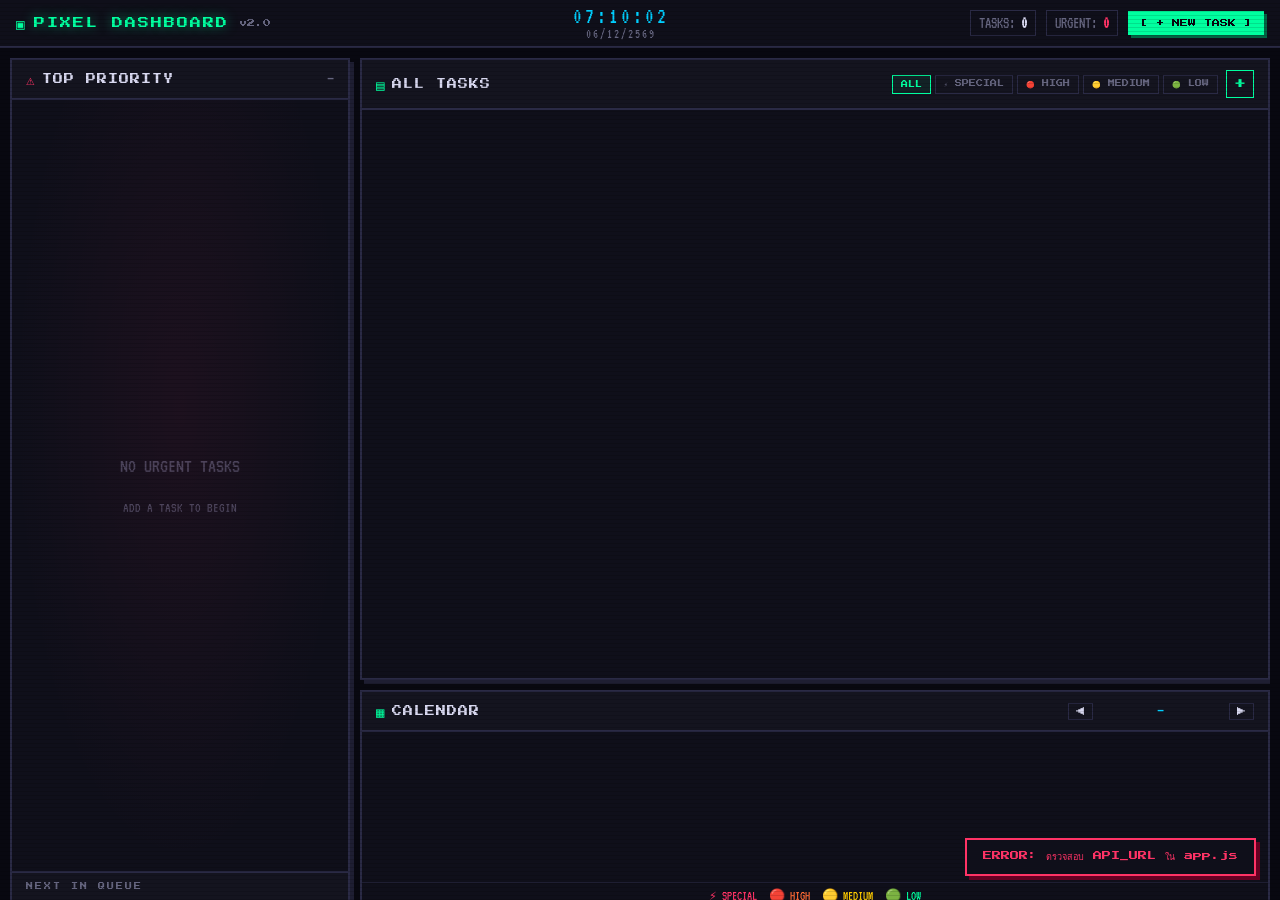
==== index.html @ 5d7b6722 "first commit" ====
<!DOCTYPE html>
<html lang="th">
<head>
  <meta charset="UTF-8"/>
  <meta name="viewport" content="width=device-width, initial-scale=1.0"/>
  <title>PIXEL DASHBOARD</title>
  <link rel="stylesheet" href="style.css"/>
  <link href="https://fonts.googleapis.com/css2?family=Press+Start+2P&family=VT323&display=swap" rel="stylesheet"/>
</head>
<body>

<div class="scanlines"></div>

<!-- ════ TOP BAR ════ -->
<header class="topbar">
  <div class="topbar-left">
    <span class="logo-icon">▣</span>
    <span class="logo-text">PIXEL DASHBOARD</span>
    <span class="logo-ver">v2.0</span>
  </div>
  <div class="topbar-center">
    <span id="clock">--:--:--</span>
    <span id="datestr">----/--/--</span>
  </div>
  <div class="topbar-right">
    <span class="stat-chip">TASKS: <b id="hdr-total">0</b></span>
    <span class="stat-chip urgent">URGENT: <b id="hdr-urgent">0</b></span>
    <button class="btn-add-top" onclick="openModal()">[ + NEW TASK ]</button>
  </div>
</header>

<!-- ════ DASHBOARD GRID ════ -->
<main class="dashboard">

  <!-- ── PANEL 1 : URGENT SPOTLIGHT (LEFT) ── -->
  <section class="panel panel-spotlight" id="panel-spotlight">
    <div class="panel-header">
      <span class="ph-icon blink-red">⚠</span>
      <span class="ph-title">TOP PRIORITY</span>
      <span class="ph-badge" id="sp-badge">—</span>
    </div>
    <div class="panel-body" id="spotlight-body">
      <div class="no-task-msg">NO URGENT TASKS<br><span>ADD A TASK TO BEGIN</span></div>
    </div>
    <div class="next-queue" id="next-queue">
      <div class="nq-label">NEXT IN QUEUE</div>
      <div id="nq-list"></div>
    </div>
  </section>

  <!-- ── RIGHT COLUMN ── -->
  <div class="right-col">

    <!-- ── PANEL 2 : ALL TASKS ── -->
    <section class="panel panel-tasklist" id="panel-tasklist">
      <div class="panel-header">
        <span class="ph-icon">▤</span>
        <span class="ph-title">ALL TASKS</span>
        <div class="ph-filters">
          <button class="flt active" data-f="all"     onclick="setFilter('all',this)">ALL</button>
          <button class="flt"        data-f="special" onclick="setFilter('special',this)">⚡ SPECIAL</button>
          <button class="flt"        data-f="high"    onclick="setFilter('high',this)">🔴 HIGH</button>
          <button class="flt"        data-f="medium"  onclick="setFilter('medium',this)">🟡 MEDIUM</button>
          <button class="flt"        data-f="low"     onclick="setFilter('low',this)">🟢 LOW</button>
        </div>
        <button class="btn-add-small" onclick="openModal()">+</button>
      </div>
      <div class="task-scroll" id="task-scroll">
        <ul id="task-list"></ul>
        <div class="empty-list" id="empty-list">░ NO TASKS FOUND ░</div>
      </div>
    </section>

    <!-- ── PANEL 3 : CALENDAR ── -->
    <section class="panel panel-calendar" id="panel-calendar">
      <div class="panel-header">
        <span class="ph-icon">▦</span>
        <span class="ph-title">CALENDAR</span>
        <div class="cal-nav">
          <button onclick="prevMonth()">◀</button>
          <span id="cal-title">—</span>
          <button onclick="nextMonth()">▶</button>
        </div>
      </div>
      <div class="cal-grid-wrap">
        <div class="cal-days-header" id="cal-days-header"></div>
        <div class="cal-grid" id="cal-grid"></div>
      </div>
      <div class="cal-legend">
        <span class="leg" data-p="special">⚡ SPECIAL</span>
        <span class="leg" data-p="high">🔴 HIGH</span>
        <span class="leg" data-p="medium">🟡 MEDIUM</span>
        <span class="leg" data-p="low">🟢 LOW</span>
      </div>
    </section>

  </div><!-- /right-col -->
</main>

<!-- ════ MODAL ════ -->
<div class="modal-overlay" id="modal-overlay" onclick="closeModal(event)">
  <div class="modal" id="modal">
    <div class="modal-header">
      <span id="modal-title-text">[ + NEW TASK ]</span>
      <button class="modal-close" onclick="closeModal()">✕</button>
    </div>
    <div class="modal-body">
      <label>TASK NAME</label>
      <input type="text" id="m-name" placeholder="ENTER TASK NAME..." maxlength="80"/>

      <label>DUE DATE</label>
      <input type="date" id="m-date"/>

      <label>PRIORITY</label>
      <div class="prio-group">
        <button class="prio-opt" data-p="low"     onclick="selectPrio(this)">🟢 ไม่ด่วน</button>
        <button class="prio-opt" data-p="medium"  onclick="selectPrio(this)">🟡 ด่วน</button>
        <button class="prio-opt active" data-p="high" onclick="selectPrio(this)">🔴 ด่วนมาก</button>
        <button class="prio-opt" data-p="special" onclick="selectPrio(this)">⚡ ด่วนพิเศษ</button>
      </div>

      <label>LABEL COLOR</label>
      <div class="color-group" id="color-group">
        <button class="col-opt active" data-c="#00ff9f" style="background:#00ff9f" onclick="selectColor(this)"></button>
        <button class="col-opt" data-c="#ff6b35" style="background:#ff6b35" onclick="selectColor(this)"></button>
        <button class="col-opt" data-c="#00cfff" style="background:#00cfff" onclick="selectColor(this)"></button>
        <button class="col-opt" data-c="#ff3366" style="background:#ff3366" onclick="selectColor(this)"></button>
        <button class="col-opt" data-c="#ffcc00" style="background:#ffcc00" onclick="selectColor(this)"></button>
        <button class="col-opt" data-c="#bf7fff" style="background:#bf7fff" onclick="selectColor(this)"></button>
        <button class="col-opt" data-c="#ff80b5" style="background:#ff80b5" onclick="selectColor(this)"></button>
        <button class="col-opt" data-c="#80ffea" style="background:#80ffea" onclick="selectColor(this)"></button>
      </div>

      <div class="modal-actions">
        <button class="btn-save" id="btn-save" onclick="saveTask()">[ SAVE ]</button>
        <button class="btn-delete" id="btn-delete" style="display:none" onclick="deleteTask()">[ DELETE ]</button>
        <button class="btn-cancel" onclick="closeModal()">[ CANCEL ]</button>
      </div>
    </div>
  </div>
</div>

<script src="app.js"></script>
</body>
</html>
---- style.css ----
/* ===========================
   PIXEL DASHBOARD — style.css
   =========================== */

:root {
  --bg:        #080810;
  --surface:   #0f0f1a;
  --surface2:  #14141f;
  --border:    #1e1e32;
  --border2:   #2a2a45;

  --accent:    #00ff9f;
  --accent2:   #00cfff;
  --danger:    #ff3366;
  --warn:      #ffcc00;

  --p-special: #ff3366;
  --p-high:    #ff6b35;
  --p-medium:  #ffcc00;
  --p-low:     #00ff9f;

  --text:      #d8d8f0;
  --muted:     #44445a;
  --muted2:    #666680;

  --pixel: "Press Start 2P", monospace;
  --mono:  "VT323", monospace;

  --panel-radius: 0px;
  --gap: 10px;
}

*, *::before, *::after { box-sizing: border-box; margin: 0; padding: 0; }

html, body {
  height: 100%;
  background: var(--bg);
  color: var(--text);
  font-family: var(--pixel);
  font-size: 10px;
  overflow: hidden;
}

/* ── SCANLINES ── */
.scanlines {
  pointer-events: none;
  position: fixed; inset: 0; z-index: 9999;
  background: repeating-linear-gradient(
    to bottom, transparent 0px, transparent 3px,
    rgba(0,0,0,0.12) 3px, rgba(0,0,0,0.12) 4px
  );
}

/* ── SCROLLBAR ── */
::-webkit-scrollbar { width: 6px; }
::-webkit-scrollbar-track { background: var(--surface); }
::-webkit-scrollbar-thumb { background: var(--border2); }
::-webkit-scrollbar-thumb:hover { background: var(--muted2); }

/* ════════════════════
   TOP BAR
════════════════════ */
.topbar {
  height: 48px;
  display: flex;
  align-items: center;
  justify-content: space-between;
  padding: 0 16px;
  border-bottom: 2px solid var(--border2);
  background: var(--surface);
  gap: 12px;
  position: relative;
  z-index: 10;
}

.topbar-left  { display: flex; align-items: center; gap: 10px; }
.topbar-center { display: flex; flex-direction: column; align-items: center; gap: 1px; }
.topbar-right { display: flex; align-items: center; gap: 10px; }

.logo-icon { color: var(--accent); font-size: 14px; }
.logo-text { font-size: 11px; color: var(--accent); text-shadow: 0 0 12px rgba(0,255,159,.5); letter-spacing: 2px; }
.logo-ver  { font-size: 8px; color: var(--muted2); }

#clock    { font-family: var(--mono); font-size: 22px; color: var(--accent2); letter-spacing: 3px; line-height: 1; }
#datestr  { font-family: var(--mono); font-size: 13px; color: var(--muted2); letter-spacing: 2px; }

.stat-chip { font-family: var(--mono); font-size: 16px; color: var(--muted2); padding: 4px 8px; border: 1px solid var(--border2); }
.stat-chip b { color: var(--text); }
.stat-chip.urgent b { color: var(--p-special); }

.btn-add-top {
  font-family: var(--pixel); font-size: 8px;
  padding: 8px 12px;
  background: var(--accent); color: var(--bg);
  border: none; cursor: pointer;
  box-shadow: 3px 3px 0 #006644;
  transition: transform .1s, box-shadow .1s;
}
.btn-add-top:hover  { transform: translate(-1px,-1px); box-shadow: 4px 4px 0 #006644; }
.btn-add-top:active { transform: translate(1px,1px);   box-shadow: 1px 1px 0 #006644; }

/* ════════════════════
   DASHBOARD GRID
════════════════════ */
.dashboard {
  display: grid;
  grid-template-columns: 340px 1fr;
  grid-template-rows: calc(100vh - 48px);
  gap: var(--gap);
  padding: var(--gap);
  height: calc(100vh - 48px);
  overflow: hidden;
}

.right-col {
  display: grid;
  grid-template-rows: 1fr 220px;
  gap: var(--gap);
  overflow: hidden;
  min-height: 0;
}

/* ════════════════════
   PANEL BASE
════════════════════ */
.panel {
  background: var(--surface);
  border: 2px solid var(--border2);
  box-shadow: 4px 4px 0 var(--border);
  display: flex;
  flex-direction: column;
  overflow: hidden;
  min-height: 0;
}

.panel-header {
  display: flex;
  align-items: center;
  gap: 8px;
  padding: 10px 14px;
  border-bottom: 2px solid var(--border2);
  background: var(--surface2);
  flex-shrink: 0;
  flex-wrap: wrap;
}

.ph-icon  { font-size: 14px; color: var(--accent); }
.ph-title { font-size: 10px; color: var(--text); letter-spacing: 1px; }
.ph-badge { font-family: var(--mono); font-size: 18px; color: var(--muted2); margin-left: auto; }

.ph-filters { display: flex; gap: 4px; margin-left: auto; flex-wrap: wrap; }
.flt {
  font-family: var(--pixel); font-size: 7px;
  padding: 4px 8px;
  background: transparent; border: 1px solid var(--border2);
  color: var(--muted2); cursor: pointer; transition: all .1s;
}
.flt:hover { color: var(--text); border-color: var(--muted2); }
.flt.active { border-color: var(--accent); color: var(--accent); background: rgba(0,255,159,.06); }

.btn-add-small {
  font-family: var(--pixel); font-size: 12px;
  width: 28px; height: 28px;
  background: var(--surface2); border: 1px solid var(--accent);
  color: var(--accent); cursor: pointer; transition: all .1s;
  flex-shrink: 0;
}
.btn-add-small:hover { background: var(--accent); color: var(--bg); }

.panel-body { flex: 1; overflow: hidden; display: flex; flex-direction: column; }

/* ════════════════════
   PANEL 1 — SPOTLIGHT
════════════════════ */
.panel-spotlight { justify-content: space-between; }

.panel-spotlight .panel-header .ph-icon { color: var(--p-special); }

#spotlight-body {
  flex: 1;
  padding: 20px 18px;
  display: flex;
  flex-direction: column;
  justify-content: center;
  overflow: hidden;
  position: relative;
}

/* bg glow */
#spotlight-body::before {
  content: '';
  position: absolute; inset: 0;
  background: radial-gradient(ellipse at 50% 40%, rgba(255,51,102,.06) 0%, transparent 70%);
  pointer-events: none;
}

.sp-priority-tag {
  font-size: 8px;
  padding: 4px 10px;
  border: 1px solid;
  display: inline-block;
  margin-bottom: 12px;
  letter-spacing: 2px;
}

.sp-name {
  font-family: var(--mono);
  font-size: clamp(22px, 3vw, 32px);
  color: var(--text);
  line-height: 1.4;
  margin-bottom: 16px;
  word-break: break-word;
}

.sp-due {
  font-family: var(--mono);
  font-size: 18px;
  color: var(--muted2);
  margin-bottom: 20px;
}

.sp-due span { color: var(--warn); }

.sp-color-bar {
  height: 5px;
  width: 60px;
  margin-bottom: 20px;
}

.sp-actions { display: flex; gap: 8px; flex-wrap: wrap; }

.sp-btn {
  font-family: var(--pixel); font-size: 8px;
  padding: 8px 12px;
  background: transparent; cursor: pointer;
  transition: all .1s;
}
.sp-btn-done   { border: 1px solid var(--p-low);   color: var(--p-low);   }
.sp-btn-edit   { border: 1px solid var(--accent2);  color: var(--accent2); }
.sp-btn-done:hover  { background: rgba(0,255,159,.1);  }
.sp-btn-edit:hover  { background: rgba(0,207,255,.1);  }

.sp-done-stamp {
  font-size: 32px;
  color: var(--p-low);
  opacity: .3;
  position: absolute; right: 20px; bottom: 20px;
  pointer-events: none;
  letter-spacing: -2px;
}

/* next queue */
.next-queue {
  border-top: 2px solid var(--border2);
  padding: 10px 14px;
  background: var(--surface2);
  flex-shrink: 0;
  max-height: 160px;
  overflow-y: auto;
}
.nq-label { font-size: 7px; color: var(--muted2); letter-spacing: 2px; margin-bottom: 8px; }
.nq-item {
  display: flex; align-items: center; gap: 8px;
  padding: 5px 0;
  border-bottom: 1px solid var(--border);
  cursor: pointer;
}
.nq-item:hover .nq-name { color: var(--accent); }
.nq-dot  { width: 8px; height: 8px; flex-shrink: 0; }
.nq-name { font-family: var(--mono); font-size: 17px; flex: 1; color: var(--text); }
.nq-date { font-family: var(--mono); font-size: 14px; color: var(--muted2); }

.no-task-msg {
  font-family: var(--mono); font-size: 20px;
  color: var(--muted); text-align: center;
  line-height: 2;
}
.no-task-msg span { font-size: 14px; color: var(--muted); }

/* ════════════════════
   PANEL 2 — TASK LIST
════════════════════ */
.task-scroll {
  flex: 1; overflow-y: auto;
  padding: 8px 10px;
}

#task-list { list-style: none; display: flex; flex-direction: column; gap: 5px; }

.task-row {
  display: flex; align-items: center; gap: 8px;
  padding: 8px 10px;
  border: 1px solid var(--border2);
  background: var(--surface2);
  transition: transform .1s, box-shadow .1s;
  cursor: default;
  animation: rowIn .15s ease;
}
.task-row:hover { transform: translateX(2px); box-shadow: -2px 0 0 var(--accent); }
.task-row.done  { opacity: .45; }

.tr-color   { width: 4px; min-height: 28px; flex-shrink: 0; }
.tr-prio    { font-size: 7px; padding: 3px 5px; border: 1px solid; flex-shrink: 0; white-space: nowrap; }
.tr-name    { font-family: var(--mono); font-size: 18px; flex: 1; word-break: break-all; }
.task-row.done .tr-name { text-decoration: line-through; color: var(--muted); }
.tr-date    { font-family: var(--mono); font-size: 14px; color: var(--muted2); white-space: nowrap; }
.tr-overdue { color: var(--danger) !important; }
.tr-edit    { font-family: var(--pixel); font-size: 8px; padding: 4px 7px; background: transparent; border: 1px solid var(--border2); color: var(--muted2); cursor: pointer; flex-shrink: 0; }
.tr-edit:hover { border-color: var(--accent2); color: var(--accent2); }
.tr-check   { font-size: 14px; cursor: pointer; color: var(--muted); flex-shrink: 0; }
.tr-check:hover { color: var(--p-low); }
.task-row.done .tr-check { color: var(--p-low); }

.empty-list { font-family: var(--mono); font-size: 18px; color: var(--muted); text-align: center; padding: 30px; display: none; }

/* priority colors */
[data-p="special"] .tr-prio { color: var(--p-special); border-color: var(--p-special); }
[data-p="high"]    .tr-prio { color: var(--p-high);    border-color: var(--p-high);    }
[data-p="medium"]  .tr-prio { color: var(--p-medium);  border-color: var(--p-medium);  }
[data-p="low"]     .tr-prio { color: var(--p-low);     border-color: var(--p-low);     }

/* ════════════════════
   PANEL 3 — CALENDAR
════════════════════ */
.panel-calendar { flex-shrink: 0; }

.cal-nav { display: flex; align-items: center; gap: 8px; margin-left: auto; }
.cal-nav button { font-family: var(--pixel); font-size: 9px; background: transparent; border: 1px solid var(--border2); color: var(--text); padding: 3px 7px; cursor: pointer; transition: all .1s; }
.cal-nav button:hover { border-color: var(--accent); color: var(--accent); }
#cal-title { font-family: var(--mono); font-size: 18px; color: var(--accent2); letter-spacing: 2px; min-width: 120px; text-align: center; }

.cal-grid-wrap { flex: 1; display: flex; flex-direction: column; padding: 6px 8px; gap: 2px; overflow: hidden; }

.cal-days-header { display: grid; grid-template-columns: repeat(7,1fr); gap: 2px; margin-bottom: 2px; }
.cal-day-name { font-family: var(--mono); font-size: 13px; color: var(--muted2); text-align: center; padding: 2px 0; }

.cal-grid { display: grid; grid-template-columns: repeat(7,1fr); gap: 2px; flex: 1; }

.cal-cell {
  background: var(--surface2); border: 1px solid var(--border);
  display: flex; flex-direction: column; align-items: center;
  padding: 2px 1px;
  cursor: default;
  min-height: 0;
  overflow: hidden;
  position: relative;
  transition: border-color .1s;
}
.cal-cell:hover { border-color: var(--border2); }
.cal-cell.today { border-color: var(--accent2) !important; box-shadow: inset 0 0 6px rgba(0,207,255,.12); }
.cal-cell.other-month .cal-num { opacity: .25; }

.cal-num {
  font-family: var(--mono); font-size: 14px; color: var(--muted2);
  line-height: 1.2;
}
.cal-cell.today .cal-num { color: var(--accent2); }

.cal-dots { display: flex; flex-wrap: wrap; gap: 1px; justify-content: center; margin-top: 1px; }
.cal-dot  { width: 6px; height: 6px; flex-shrink: 0; }

.cal-legend {
  display: flex; gap: 12px; justify-content: center;
  padding: 5px 10px;
  border-top: 1px solid var(--border);
  flex-wrap: wrap;
}
.leg { font-family: var(--mono); font-size: 13px; color: var(--muted2); }
[data-p="special"] { color: var(--p-special); }
[data-p="high"]    { color: var(--p-high);    }
[data-p="medium"]  { color: var(--p-medium);  }
[data-p="low"]     { color: var(--p-low);     }

/* ════════════════════
   MODAL
════════════════════ */
.modal-overlay {
  display: none;
  position: fixed; inset: 0; z-index: 1000;
  background: rgba(0,0,0,.75);
  align-items: center; justify-content: center;
  backdrop-filter: blur(2px);
}
.modal-overlay.open { display: flex; }

.modal {
  background: var(--surface);
  border: 2px solid var(--accent);
  box-shadow: 6px 6px 0 rgba(0,255,159,.2);
  width: min(500px, 95vw);
  max-height: 90vh;
  overflow-y: auto;
  animation: modalIn .15s ease;
}

.modal-header {
  display: flex; align-items: center; justify-content: space-between;
  padding: 12px 16px;
  border-bottom: 2px solid var(--border2);
  background: var(--surface2);
  font-size: 10px; color: var(--accent);
}
.modal-close { font-family: var(--pixel); font-size: 10px; background: transparent; border: none; color: var(--muted2); cursor: pointer; padding: 2px 6px; }
.modal-close:hover { color: var(--danger); }

.modal-body { padding: 18px 16px; display: flex; flex-direction: column; gap: 12px; }

.modal-body label { font-size: 8px; color: var(--muted2); letter-spacing: 1px; }

.modal-body input[type="text"],
.modal-body input[type="date"] {
  font-family: var(--mono); font-size: 19px;
  padding: 9px 12px;
  background: var(--bg); color: var(--text);
  border: 2px solid var(--border2);
  outline: none; width: 100%;
  transition: border-color .15s;
}
.modal-body input:focus { border-color: var(--accent); }
.modal-body input[type="date"] { color-scheme: dark; }

.prio-group { display: grid; grid-template-columns: 1fr 1fr; gap: 6px; }
.prio-opt {
  font-family: var(--pixel); font-size: 8px;
  padding: 10px 8px;
  background: transparent; border: 2px solid var(--border2);
  color: var(--muted2); cursor: pointer; transition: all .1s;
  text-align: center;
}
.prio-opt:hover { border-color: var(--muted2); color: var(--text); }
.prio-opt.active[data-p="low"]     { border-color: var(--p-low);     color: var(--p-low);     background: rgba(0,255,159,.07);  }
.prio-opt.active[data-p="medium"]  { border-color: var(--p-medium);  color: var(--p-medium);  background: rgba(255,204,0,.07);  }
.prio-opt.active[data-p="high"]    { border-color: var(--p-high);    color: var(--p-high);    background: rgba(255,107,53,.07); }
.prio-opt.active[data-p="special"] { border-color: var(--p-special); color: var(--p-special); background: rgba(255,51,102,.07); }

.color-group { display: flex; gap: 8px; flex-wrap: wrap; }
.col-opt {
  width: 28px; height: 28px;
  border: 3px solid transparent; cursor: pointer;
  transition: transform .1s;
}
.col-opt:hover  { transform: scale(1.15); }
.col-opt.active { border-color: #fff; box-shadow: 0 0 0 2px rgba(255,255,255,.3); }

.modal-actions { display: flex; gap: 8px; margin-top: 4px; flex-wrap: wrap; }
.btn-save, .btn-delete, .btn-cancel {
  font-family: var(--pixel); font-size: 9px;
  padding: 10px 16px; cursor: pointer; border: 2px solid; transition: all .1s;
}
.btn-save   { background: var(--accent);  color: var(--bg);   border-color: var(--accent);  box-shadow: 3px 3px 0 #006644; }
.btn-save:hover   { transform: translate(-1px,-1px); box-shadow: 4px 4px 0 #006644; }
.btn-delete { background: transparent; color: var(--danger);  border-color: var(--danger);  }
.btn-delete:hover { background: rgba(255,51,102,.1); }
.btn-cancel { background: transparent; color: var(--muted2); border-color: var(--border2); }
.btn-cancel:hover { color: var(--text); border-color: var(--muted2); }

/* ── ANIMATIONS ── */
@keyframes blink { 0%,100%{opacity:1} 50%{opacity:0} }
.blink-red { animation: blinkRed 1s step-end infinite; color: var(--p-special); }
@keyframes blinkRed { 0%,100%{opacity:1} 50%{opacity:.2} }
@keyframes rowIn  { from{opacity:0;transform:translateX(-6px)} to{opacity:1;transform:translateX(0)} }
@keyframes modalIn{ from{opacity:0;transform:translateY(-12px)} to{opacity:1;transform:translateY(0)} }
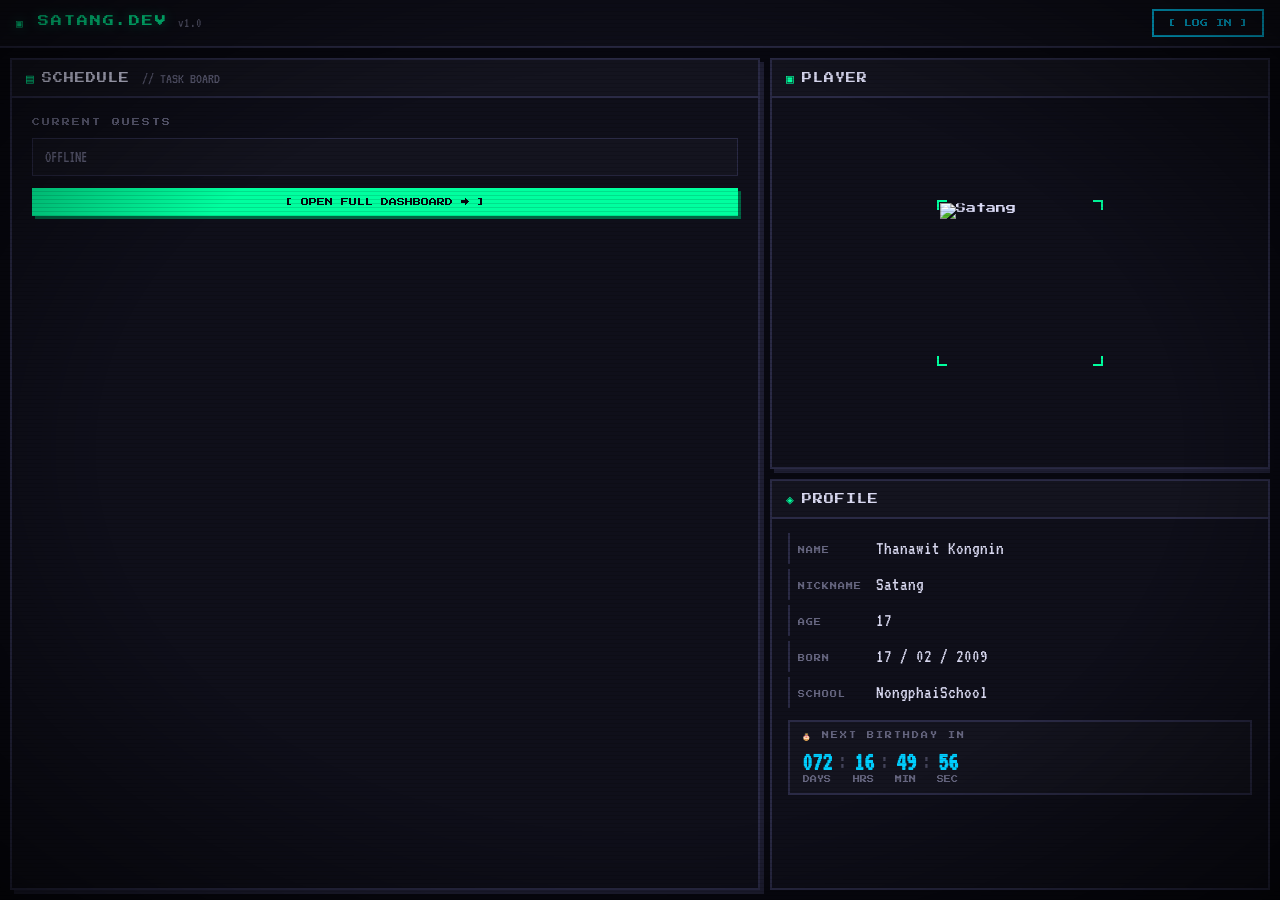
==== commit 6a159d97: "rename profile to index, add dashboard" ====
--- a/index.html
+++ b/index.html
@@ -1,145 +1,198 @@
 <!DOCTYPE html>
-<html lang="th">
+<html lang="en">
 <head>
   <meta charset="UTF-8"/>
   <meta name="viewport" content="width=device-width, initial-scale=1.0"/>
-  <title>PIXEL DASHBOARD</title>
-  <link rel="stylesheet" href="style.css"/>
+  <title>SATANG.DEV</title>
+  <link rel="stylesheet" href="profile.css"/>
   <link href="https://fonts.googleapis.com/css2?family=Press+Start+2P&family=VT323&display=swap" rel="stylesheet"/>
 </head>
 <body>
 
 <div class="scanlines"></div>
+<div class="crt-vignette"></div>
 
-<!-- ════ TOP BAR ════ -->
+<!-- ═══ TOP BAR ═══ -->
 <header class="topbar">
-  <div class="topbar-left">
-    <span class="logo-icon">▣</span>
-    <span class="logo-text">PIXEL DASHBOARD</span>
-    <span class="logo-ver">v2.0</span>
+  <div class="tb-left">
+    <span class="tb-logo">▣ SATANG.DEV</span>
+    <span class="tb-ver">v1.0</span>
   </div>
-  <div class="topbar-center">
-    <span id="clock">--:--:--</span>
-    <span id="datestr">----/--/--</span>
-  </div>
-  <div class="topbar-right">
-    <span class="stat-chip">TASKS: <b id="hdr-total">0</b></span>
-    <span class="stat-chip urgent">URGENT: <b id="hdr-urgent">0</b></span>
-    <button class="btn-add-top" onclick="openModal()">[ + NEW TASK ]</button>
+  <div class="tb-right">
+    <div id="login-area">
+      <button class="btn-login" onclick="openLogin()">[ LOG IN ]</button>
+    </div>
+    <div id="user-area" style="display:none">
+      <span class="logged-as">▶ ADMIN</span>
+      <button class="btn-logout" onclick="doLogout()">[ LOG OUT ]</button>
+    </div>
   </div>
 </header>
 
-<!-- ════ DASHBOARD GRID ════ -->
-<main class="dashboard">
+<!-- ═══ MAIN GRID ═══ -->
+<main class="grid">
 
-  <!-- ── PANEL 1 : URGENT SPOTLIGHT (LEFT) ── -->
-  <section class="panel panel-spotlight" id="panel-spotlight">
+  <!-- ── BOX 1 : SCHEDULE (LEFT) ── -->
+  <section class="panel box1" id="box1">
     <div class="panel-header">
-      <span class="ph-icon blink-red">⚠</span>
-      <span class="ph-title">TOP PRIORITY</span>
-      <span class="ph-badge" id="sp-badge">—</span>
+      <span class="ph-icon">▤</span>
+      <span class="ph-title">SCHEDULE</span>
+      <span class="ph-sub">// TASK BOARD</span>
     </div>
-    <div class="panel-body" id="spotlight-body">
-      <div class="no-task-msg">NO URGENT TASKS<br><span>ADD A TASK TO BEGIN</span></div>
-    </div>
-    <div class="next-queue" id="next-queue">
-      <div class="nq-label">NEXT IN QUEUE</div>
-      <div id="nq-list"></div>
+    <div class="schedule-body">
+      <div class="schedule-preview">
+        <div class="sp-label">CURRENT QUESTS</div>
+        <div class="sp-items" id="sp-items">
+          <div class="sp-item sp-loading">
+            <span class="blink">█</span> LOADING...
+          </div>
+        </div>
+        <a class="btn-goto" href="dashboard.html" target="_blank">
+          [ OPEN FULL DASHBOARD → ]
+        </a>
+      </div>
+      <!-- EDIT MODE -->
+      <div class="edit-schedule" id="edit-schedule" style="display:none">
+        <label>DASHBOARD URL</label>
+        <input type="text" id="dash-url" placeholder="https://..."/>
+        <button class="btn-save-field" onclick="saveField('dashUrl')">[ SAVE ]</button>
+      </div>
     </div>
   </section>
 
   <!-- ── RIGHT COLUMN ── -->
   <div class="right-col">
 
-    <!-- ── PANEL 2 : ALL TASKS ── -->
-    <section class="panel panel-tasklist" id="panel-tasklist">
+    <!-- ── BOX 2 : PROFILE PHOTO ── -->
+    <section class="panel box2" id="box2">
       <div class="panel-header">
-        <span class="ph-icon">▤</span>
-        <span class="ph-title">ALL TASKS</span>
-        <div class="ph-filters">
-          <button class="flt active" data-f="all"     onclick="setFilter('all',this)">ALL</button>
-          <button class="flt"        data-f="special" onclick="setFilter('special',this)">⚡ SPECIAL</button>
-          <button class="flt"        data-f="high"    onclick="setFilter('high',this)">🔴 HIGH</button>
-          <button class="flt"        data-f="medium"  onclick="setFilter('medium',this)">🟡 MEDIUM</button>
-          <button class="flt"        data-f="low"     onclick="setFilter('low',this)">🟢 LOW</button>
+        <span class="ph-icon">▣</span>
+        <span class="ph-title">PLAYER</span>
+        <button class="btn-edit-panel" id="btn-edit-photo" onclick="toggleEditPhoto()" style="display:none">[ EDIT ]</button>
+      </div>
+      <div class="photo-body">
+        <div class="photo-frame">
+          <img id="profile-img" src="https://i.postimg.cc/VkM56kQr/unnamed-(1).jpg" alt="Satang"/>
+          <div class="photo-corner tl"></div>
+          <div class="photo-corner tr"></div>
+          <div class="photo-corner bl"></div>
+          <div class="photo-corner br"></div>
         </div>
-        <button class="btn-add-small" onclick="openModal()">+</button>
-      </div>
-      <div class="task-scroll" id="task-scroll">
-        <ul id="task-list"></ul>
-        <div class="empty-list" id="empty-list">░ NO TASKS FOUND ░</div>
+        <!-- edit mode -->
+        <div class="edit-photo" id="edit-photo" style="display:none">
+          <label>IMAGE URL</label>
+          <input type="text" id="photo-url-input" placeholder="https://..."/>
+          <button class="btn-save-field" onclick="saveField('photoUrl')">[ APPLY ]</button>
+        </div>
       </div>
     </section>
 
-    <!-- ── PANEL 3 : CALENDAR ── -->
-    <section class="panel panel-calendar" id="panel-calendar">
+    <!-- ── BOX 3 : BIO + COUNTDOWN ── -->
+    <section class="panel box3" id="box3">
       <div class="panel-header">
-        <span class="ph-icon">▦</span>
-        <span class="ph-title">CALENDAR</span>
-        <div class="cal-nav">
-          <button onclick="prevMonth()">◀</button>
-          <span id="cal-title">—</span>
-          <button onclick="nextMonth()">▶</button>
+        <span class="ph-icon">◈</span>
+        <span class="ph-title">PROFILE</span>
+        <button class="btn-edit-panel" id="btn-edit-bio" onclick="toggleEditBio()" style="display:none">[ EDIT ]</button>
+      </div>
+      <div class="bio-body">
+
+        <div class="bio-grid" id="bio-display">
+          <div class="bio-row">
+            <span class="bio-key">NAME</span>
+            <span class="bio-val" id="d-name">Thanawit Kongnin</span>
+          </div>
+          <div class="bio-row">
+            <span class="bio-key">NICKNAME</span>
+            <span class="bio-val" id="d-nick">Satang</span>
+          </div>
+          <div class="bio-row">
+            <span class="bio-key">AGE</span>
+            <span class="bio-val" id="d-age">17</span>
+          </div>
+          <div class="bio-row">
+            <span class="bio-key">BORN</span>
+            <span class="bio-val" id="d-born">17 / 02 / 2009</span>
+          </div>
+          <div class="bio-row">
+            <span class="bio-key">SCHOOL</span>
+            <span class="bio-val" id="d-school">NongphaiSchool</span>
+          </div>
         </div>
-      </div>
-      <div class="cal-grid-wrap">
-        <div class="cal-days-header" id="cal-days-header"></div>
-        <div class="cal-grid" id="cal-grid"></div>
-      </div>
-      <div class="cal-legend">
-        <span class="leg" data-p="special">⚡ SPECIAL</span>
-        <span class="leg" data-p="high">🔴 HIGH</span>
-        <span class="leg" data-p="medium">🟡 MEDIUM</span>
-        <span class="leg" data-p="low">🟢 LOW</span>
+
+        <!-- EDIT FIELDS -->
+        <div class="bio-edit" id="bio-edit" style="display:none">
+          <label>FULL NAME</label>
+          <input type="text" id="e-name" value="Thanawit Kongnin"/>
+          <label>NICKNAME</label>
+          <input type="text" id="e-nick" value="Satang"/>
+          <label>AGE</label>
+          <input type="text" id="e-age" value="17"/>
+          <label>BORN (DD/MM/YYYY)</label>
+          <input type="text" id="e-born" value="17/02/2009"/>
+          <label>SCHOOL</label>
+          <input type="text" id="e-school" value="NongphaiSchool"/>
+          <button class="btn-save-field" onclick="saveBio()">[ SAVE ALL ]</button>
+        </div>
+
+        <!-- BIRTHDAY COUNTDOWN -->
+        <div class="countdown-box">
+          <div class="cd-label">🎂 NEXT BIRTHDAY IN</div>
+          <div class="cd-timer" id="cd-timer">
+            <span class="cd-unit"><b id="cd-days">--</b><small>DAYS</small></span>
+            <span class="cd-sep">:</span>
+            <span class="cd-unit"><b id="cd-hrs">--</b><small>HRS</small></span>
+            <span class="cd-sep">:</span>
+            <span class="cd-unit"><b id="cd-min">--</b><small>MIN</small></span>
+            <span class="cd-sep">:</span>
+            <span class="cd-unit"><b id="cd-sec">--</b><small>SEC</small></span>
+          </div>
+        </div>
+
       </div>
     </section>
 
   </div><!-- /right-col -->
 </main>
 
-<!-- ════ MODAL ════ -->
-<div class="modal-overlay" id="modal-overlay" onclick="closeModal(event)">
-  <div class="modal" id="modal">
+<!-- ═══ LOGIN MODAL ═══ -->
+<div class="modal-overlay" id="modal-overlay" onclick="closeLoginOutside(event)">
+  <div class="modal">
     <div class="modal-header">
-      <span id="modal-title-text">[ + NEW TASK ]</span>
-      <button class="modal-close" onclick="closeModal()">✕</button>
+      <span>[ ADMIN LOGIN ]</span>
+      <button onclick="closeLogin()">✕</button>
     </div>
     <div class="modal-body">
-      <label>TASK NAME</label>
-      <input type="text" id="m-name" placeholder="ENTER TASK NAME..." maxlength="80"/>
-
-      <label>DUE DATE</label>
-      <input type="date" id="m-date"/>
-
-      <label>PRIORITY</label>
-      <div class="prio-group">
-        <button class="prio-opt" data-p="low"     onclick="selectPrio(this)">🟢 ไม่ด่วน</button>
-        <button class="prio-opt" data-p="medium"  onclick="selectPrio(this)">🟡 ด่วน</button>
-        <button class="prio-opt active" data-p="high" onclick="selectPrio(this)">🔴 ด่วนมาก</button>
-        <button class="prio-opt" data-p="special" onclick="selectPrio(this)">⚡ ด่วนพิเศษ</button>
-      </div>
-
-      <label>LABEL COLOR</label>
-      <div class="color-group" id="color-group">
-        <button class="col-opt active" data-c="#00ff9f" style="background:#00ff9f" onclick="selectColor(this)"></button>
-        <button class="col-opt" data-c="#ff6b35" style="background:#ff6b35" onclick="selectColor(this)"></button>
-        <button class="col-opt" data-c="#00cfff" style="background:#00cfff" onclick="selectColor(this)"></button>
-        <button class="col-opt" data-c="#ff3366" style="background:#ff3366" onclick="selectColor(this)"></button>
-        <button class="col-opt" data-c="#ffcc00" style="background:#ffcc00" onclick="selectColor(this)"></button>
-        <button class="col-opt" data-c="#bf7fff" style="background:#bf7fff" onclick="selectColor(this)"></button>
-        <button class="col-opt" data-c="#ff80b5" style="background:#ff80b5" onclick="selectColor(this)"></button>
-        <button class="col-opt" data-c="#80ffea" style="background:#80ffea" onclick="selectColor(this)"></button>
-      </div>
-
-      <div class="modal-actions">
-        <button class="btn-save" id="btn-save" onclick="saveTask()">[ SAVE ]</button>
-        <button class="btn-delete" id="btn-delete" style="display:none" onclick="deleteTask()">[ DELETE ]</button>
-        <button class="btn-cancel" onclick="closeModal()">[ CANCEL ]</button>
-      </div>
+      <label>ADMIN NAME</label>
+      <input type="text" id="un-input" placeholder="ENTER USERNAME..." autocomplete="off"/>
+      <label>PASSWORD</label>
+      <input type="password" id="pw-input" placeholder="ENTER PASSWORD..." onkeydown="if(event.key==='Enter')doLogin()"/>
+      <div class="login-error" id="login-error">❌ INVALID CREDENTIALS</div>
+      <div class="login-hint" id="login-hint"></div>
+      <button class="btn-login-go" id="btn-login-go" onclick="doLogin()">[ LOGIN ]</button>
     </div>
   </div>
 </div>
 
-<script src="app.js"></script>
+<!-- ═══ ADMIN SECTION (hidden until login) ═══ -->
+<section class="admin-section" id="admin-section" style="display:none">
+  <div class="as-header">
+    <span class="as-title">▣ ADMIN PANEL</span>
+    <span class="as-sub">// SELECT MODULE</span>
+  </div>
+  <div class="as-buttons">
+    <button class="as-btn" onclick="window.open(bio.dashUrl || 'dashboard.html', '_blank')">
+      <span class="as-btn-icon">▤</span>
+      <span class="as-btn-label">TASK BOARD</span>
+      <span class="as-btn-sub">ตารางงาน</span>
+    </button>
+    <button class="as-btn" onclick="void(0)">
+      <span class="as-btn-icon">♠</span>
+      <span class="as-btn-label">POKER GAME</span>
+      <span class="as-btn-sub">เกมไพ่</span>
+    </button>
+  </div>
+</section>
+
+<script src="profile.js"></script>
 </body>
 </html>
--- a/profile.css
+++ b/profile.css
@@ -0,0 +1,372 @@
+/* ========================
+   SATANG.DEV — profile.css
+   ======================== */
+
+:root {
+  --bg:       #080810;
+  --surface:  #0f0f1a;
+  --surface2: #14141f;
+  --border:   #1e1e32;
+  --border2:  #2a2a45;
+  --accent:   #00ff9f;
+  --accent2:  #00cfff;
+  --danger:   #ff3366;
+  --text:     #d8d8f0;
+  --muted:    #44445a;
+  --muted2:   #666680;
+  --pixel: "Press Start 2P", monospace;
+  --mono:  "VT323", monospace;
+}
+
+*, *::before, *::after { box-sizing: border-box; margin: 0; padding: 0; }
+
+html, body {
+  height: 100%;
+  background: var(--bg);
+  color: var(--text);
+  font-family: var(--pixel);
+  font-size: 10px;
+  overflow: hidden;
+}
+
+/* ── EFFECTS ── */
+.scanlines {
+  pointer-events: none;
+  position: fixed; inset: 0; z-index: 9999;
+  background: repeating-linear-gradient(
+    to bottom, transparent 0, transparent 3px,
+    rgba(0,0,0,.12) 3px, rgba(0,0,0,.12) 4px
+  );
+}
+.crt-vignette {
+  pointer-events: none;
+  position: fixed; inset: 0; z-index: 9998;
+  background: radial-gradient(ellipse at center, transparent 60%, rgba(0,0,0,.6) 100%);
+}
+
+/* ── SCROLLBAR ── */
+::-webkit-scrollbar { width: 5px; }
+::-webkit-scrollbar-track { background: var(--surface); }
+::-webkit-scrollbar-thumb { background: var(--border2); }
+
+/* ── TOPBAR ── */
+.topbar {
+  height: 48px;
+  display: flex; align-items: center; justify-content: space-between;
+  padding: 0 16px;
+  background: var(--surface);
+  border-bottom: 2px solid var(--border2);
+  position: relative; z-index: 100;
+}
+.tb-left { display: flex; align-items: center; gap: 10px; }
+.tb-logo { font-size: 11px; color: var(--accent); text-shadow: 0 0 12px rgba(0,255,159,.4); letter-spacing: 2px; }
+.tb-ver  { font-family: var(--mono); font-size: 14px; color: var(--muted2); }
+.tb-right { display: flex; align-items: center; gap: 10px; }
+
+.btn-login {
+  font-family: var(--pixel); font-size: 8px;
+  padding: 8px 14px;
+  background: transparent; border: 2px solid var(--accent2);
+  color: var(--accent2); cursor: pointer;
+  transition: all .1s;
+}
+.btn-login:hover { background: rgba(0,207,255,.1); }
+
+.logged-as { font-family: var(--mono); font-size: 17px; color: var(--accent); }
+.btn-logout {
+  font-family: var(--pixel); font-size: 8px;
+  padding: 7px 12px;
+  background: transparent; border: 2px solid var(--danger);
+  color: var(--danger); cursor: pointer; transition: all .1s;
+}
+.btn-logout:hover { background: rgba(255,51,102,.1); }
+
+/* ── GRID ── */
+.grid {
+  display: grid;
+  grid-template-columns: 1.5fr 1fr;
+  gap: 10px;
+  padding: 10px;
+  height: calc(100vh - 48px);
+  overflow: hidden;
+}
+.right-col {
+  display: grid;
+  grid-template-rows: 1fr 1fr;
+  gap: 10px;
+  overflow: hidden;
+  min-height: 0;
+}
+
+/* ── PANEL BASE ── */
+.panel {
+  background: var(--surface);
+  border: 2px solid var(--border2);
+  box-shadow: 4px 4px 0 var(--border);
+  display: flex; flex-direction: column;
+  overflow: hidden; min-height: 0;
+}
+.panel-header {
+  display: flex; align-items: center; gap: 8px;
+  padding: 10px 14px;
+  border-bottom: 2px solid var(--border2);
+  background: var(--surface2);
+  flex-shrink: 0;
+}
+.ph-icon  { color: var(--accent); font-size: 13px; }
+.ph-title { font-size: 10px; color: var(--text); letter-spacing: 1px; }
+.ph-sub   { font-family: var(--mono); font-size: 15px; color: var(--muted2); margin-left: 4px; }
+.btn-edit-panel {
+  margin-left: auto;
+  font-family: var(--pixel); font-size: 7px;
+  padding: 4px 8px;
+  background: transparent; border: 1px solid var(--accent2);
+  color: var(--accent2); cursor: pointer; transition: all .1s;
+}
+.btn-edit-panel:hover { background: rgba(0,207,255,.1); }
+
+/* ── BOX 1 : SCHEDULE ── */
+.box1 { }
+.schedule-body { flex: 1; overflow-y: auto; padding: 20px; display: flex; flex-direction: column; gap: 16px; }
+
+.schedule-preview { display: flex; flex-direction: column; gap: 12px; }
+.sp-label { font-size: 8px; color: var(--muted2); letter-spacing: 2px; }
+
+.sp-items { display: flex; flex-direction: column; gap: 6px; }
+
+.sp-item {
+  display: flex; align-items: center; gap: 10px;
+  padding: 10px 12px;
+  border: 1px solid var(--border2);
+  background: var(--surface2);
+  font-family: var(--mono); font-size: 18px;
+  color: var(--text);
+  animation: rowIn .2s ease;
+}
+.sp-loading { color: var(--muted2); font-size: 16px; }
+.sp-dot { width: 8px; height: 8px; flex-shrink: 0; }
+.sp-name { flex: 1; }
+.sp-prio { font-family: var(--pixel); font-size: 7px; padding: 2px 5px; border: 1px solid; flex-shrink: 0; }
+
+.btn-goto {
+  font-family: var(--pixel); font-size: 8px;
+  padding: 10px 14px;
+  background: var(--accent); color: var(--bg);
+  border: none; text-decoration: none;
+  display: inline-block; text-align: center;
+  box-shadow: 3px 3px 0 #006644;
+  transition: transform .1s, box-shadow .1s;
+  cursor: pointer;
+}
+.btn-goto:hover { transform: translate(-1px,-1px); box-shadow: 4px 4px 0 #006644; }
+
+.edit-schedule { display: flex; flex-direction: column; gap: 8px; }
+
+/* ── BOX 2 : PHOTO ── */
+.box2 { }
+.photo-body {
+  flex: 1; display: flex; flex-direction: column;
+  align-items: center; justify-content: center;
+  padding: 16px; gap: 12px; overflow: hidden;
+}
+.photo-frame {
+  position: relative;
+  width: min(160px, 40%);
+  aspect-ratio: 1;
+  flex-shrink: 0;
+}
+.photo-frame img {
+  width: 100%; height: 100%;
+  object-fit: cover;
+  display: block;
+  image-rendering: auto;
+  filter: contrast(1.05) saturate(1.1);
+}
+/* pixel corners */
+.photo-corner {
+  position: absolute; width: 10px; height: 10px;
+  border-color: var(--accent); border-style: solid;
+}
+.photo-corner.tl { top: -3px; left: -3px; border-width: 2px 0 0 2px; }
+.photo-corner.tr { top: -3px; right: -3px; border-width: 2px 2px 0 0; }
+.photo-corner.bl { bottom: -3px; left: -3px; border-width: 0 0 2px 2px; }
+.photo-corner.br { bottom: -3px; right: -3px; border-width: 0 2px 2px 0; }
+
+.edit-photo { width: 100%; display: flex; flex-direction: column; gap: 6px; }
+
+/* ── BOX 3 : BIO ── */
+.box3 { }
+.bio-body {
+  flex: 1; overflow-y: auto;
+  padding: 14px 16px;
+  display: flex; flex-direction: column; gap: 12px;
+}
+
+.bio-grid { display: flex; flex-direction: column; gap: 5px; }
+.bio-row {
+  display: flex; align-items: baseline; gap: 8px;
+  padding: 6px 8px;
+  border-left: 2px solid var(--border2);
+  transition: border-color .1s;
+}
+.bio-row:hover { border-color: var(--accent); }
+.bio-key {
+  font-size: 7px; color: var(--muted2);
+  min-width: 70px; flex-shrink: 0; letter-spacing: 1px;
+}
+.bio-val { font-family: var(--mono); font-size: 19px; color: var(--text); }
+
+/* COUNTDOWN */
+.countdown-box {
+  border: 2px solid var(--border2);
+  padding: 10px 12px;
+  background: var(--surface2);
+  flex-shrink: 0;
+}
+.cd-label { font-size: 7px; color: var(--muted2); letter-spacing: 2px; margin-bottom: 8px; }
+.cd-timer {
+  display: flex; align-items: center; gap: 6px; flex-wrap: wrap;
+}
+.cd-unit {
+  display: flex; flex-direction: column; align-items: center; gap: 1px;
+}
+.cd-unit b { font-family: var(--mono); font-size: 26px; color: var(--accent2); line-height: 1; }
+.cd-unit small { font-size: 7px; color: var(--muted2); }
+.cd-sep { font-family: var(--mono); font-size: 22px; color: var(--muted); margin-bottom: 10px; }
+
+/* BIO EDIT */
+.bio-edit { display: flex; flex-direction: column; gap: 6px; }
+
+/* ── SHARED INPUT STYLES ── */
+label {
+  font-size: 7px; color: var(--muted2); letter-spacing: 1px;
+}
+input[type="text"], input[type="password"] {
+  font-family: var(--mono); font-size: 18px;
+  padding: 8px 10px;
+  background: var(--bg); color: var(--text);
+  border: 2px solid var(--border2);
+  outline: none; width: 100%;
+  transition: border-color .15s;
+}
+input:focus { border-color: var(--accent); }
+input::placeholder { color: var(--muted); }
+
+.btn-save-field {
+  font-family: var(--pixel); font-size: 8px;
+  padding: 9px 14px;
+  background: var(--accent); color: var(--bg);
+  border: none; cursor: pointer;
+  box-shadow: 3px 3px 0 #006644;
+  transition: transform .1s, box-shadow .1s;
+}
+.btn-save-field:hover { transform: translate(-1px,-1px); box-shadow: 4px 4px 0 #006644; }
+
+/* ── MODAL ── */
+.modal-overlay {
+  display: none; position: fixed; inset: 0; z-index: 1000;
+  background: rgba(0,0,0,.75); backdrop-filter: blur(2px);
+  align-items: center; justify-content: center;
+}
+.modal-overlay.open { display: flex; }
+.modal {
+  background: var(--surface);
+  border: 2px solid var(--accent2);
+  box-shadow: 6px 6px 0 rgba(0,207,255,.15);
+  width: min(380px, 95vw);
+  animation: modalIn .15s ease;
+}
+.modal-header {
+  display: flex; align-items: center; justify-content: space-between;
+  padding: 12px 16px;
+  border-bottom: 2px solid var(--border2);
+  background: var(--surface2);
+  font-size: 10px; color: var(--accent2);
+}
+.modal-header button {
+  font-family: var(--pixel); font-size: 10px;
+  background: transparent; border: none; color: var(--muted2); cursor: pointer;
+}
+.modal-header button:hover { color: var(--danger); }
+.modal-body {
+  padding: 18px 16px;
+  display: flex; flex-direction: column; gap: 10px;
+}
+.login-error {
+  font-size: 8px; color: var(--danger);
+  display: none;
+}
+.login-error.show { display: block; }
+.btn-login-go {
+  font-family: var(--pixel); font-size: 9px;
+  padding: 11px;
+  background: var(--accent2); color: var(--bg);
+  border: none; cursor: pointer;
+  box-shadow: 3px 3px 0 #005577;
+  transition: transform .1s, box-shadow .1s;
+}
+.btn-login-go:hover { transform: translate(-1px,-1px); box-shadow: 4px 4px 0 #005577; }
+
+/* ── ANIMATIONS ── */
+@keyframes blink { 0%,100%{opacity:1}50%{opacity:0} }
+.blink { animation: blink .8s step-end infinite; }
+@keyframes rowIn { from{opacity:0;transform:translateX(-6px)} to{opacity:1;transform:translateX(0)} }
+@keyframes modalIn { from{opacity:0;transform:translateY(-10px)} to{opacity:1;transform:translateY(0)} }
+
+/* priority colors */
+.sp-prio[data-p="special"] { color: #ff3366; border-color: #ff3366; }
+.sp-prio[data-p="high"]    { color: #ff6b35; border-color: #ff6b35; }
+.sp-prio[data-p="medium"]  { color: #ffcc00; border-color: #ffcc00; }
+.sp-prio[data-p="low"]     { color: #00ff9f; border-color: #00ff9f; }
+.sp-dot[data-p="special"]  { background: #ff3366; box-shadow: 0 0 6px #ff3366; }
+.sp-dot[data-p="high"]     { background: #ff6b35; }
+.sp-dot[data-p="medium"]   { background: #ffcc00; }
+.sp-dot[data-p="low"]      { background: #00ff9f; }
+
+/* ── ADMIN SECTION ── */
+.admin-section {
+  background: var(--surface);
+  border-top: 3px solid var(--accent);
+  padding: 32px 20px 40px;
+  box-shadow: 0 -4px 20px rgba(0,255,159,.08);
+}
+.as-header {
+  display: flex; align-items: center; gap: 10px;
+  margin-bottom: 24px;
+}
+.as-title { font-size: 12px; color: var(--accent); letter-spacing: 2px; }
+.as-sub   { font-family: var(--mono); font-size: 16px; color: var(--muted2); }
+
+.as-buttons {
+  display: flex; gap: 16px; flex-wrap: wrap;
+}
+.as-btn {
+  display: flex; flex-direction: column; align-items: center; gap: 6px;
+  padding: 20px 32px;
+  background: var(--surface2);
+  border: 2px solid var(--border2);
+  color: var(--text);
+  cursor: pointer;
+  box-shadow: 4px 4px 0 var(--border);
+  transition: transform .1s, box-shadow .1s, border-color .1s;
+  min-width: 160px;
+}
+.as-btn:hover {
+  border-color: var(--accent);
+  transform: translate(-2px,-2px);
+  box-shadow: 6px 6px 0 var(--border);
+}
+.as-btn-icon  { font-size: 24px; color: var(--accent); }
+.as-btn-label { font-family: var(--pixel); font-size: 9px; letter-spacing: 1px; }
+.as-btn-sub   { font-family: var(--mono); font-size: 16px; color: var(--muted2); }
+
+/* ── LOGIN HINT ── */
+.login-hint {
+  font-family: var(--mono); font-size: 14px; color: var(--accent);
+  min-height: 16px;
+}
+
+/* make body scrollable when admin section shows */
+body { overflow-y: auto; overflow-x: hidden; }
+html { height: auto; }
+.grid { height: calc(100vh - 48px); }
